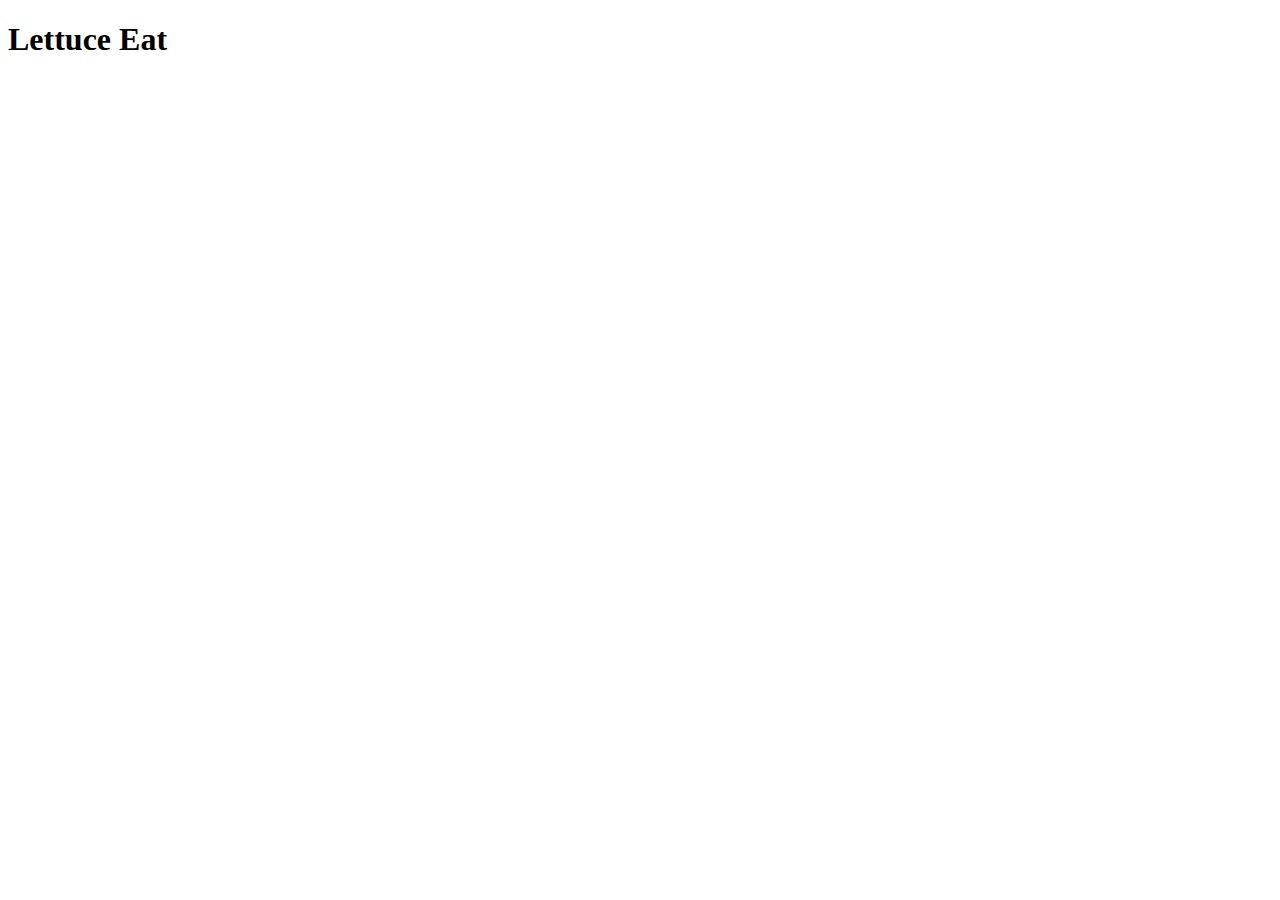
==== index.html @ 5032f1f9 "ordering files, will implement db table loading next" ====
<!DOCTYPE html>
<html lang="en" dir="ltr">
  <head>
    <meta charset="utf-8">
    <title>Lettuce Eat</title>
    <link href="style.css" rel="stylesheet" type="text/css"/>
  </head>
  <body>

    <h1>Lettuce Eat</h1>

    <form action="dbConn.php" method="post">

      

    </form>

  </body>
</html>
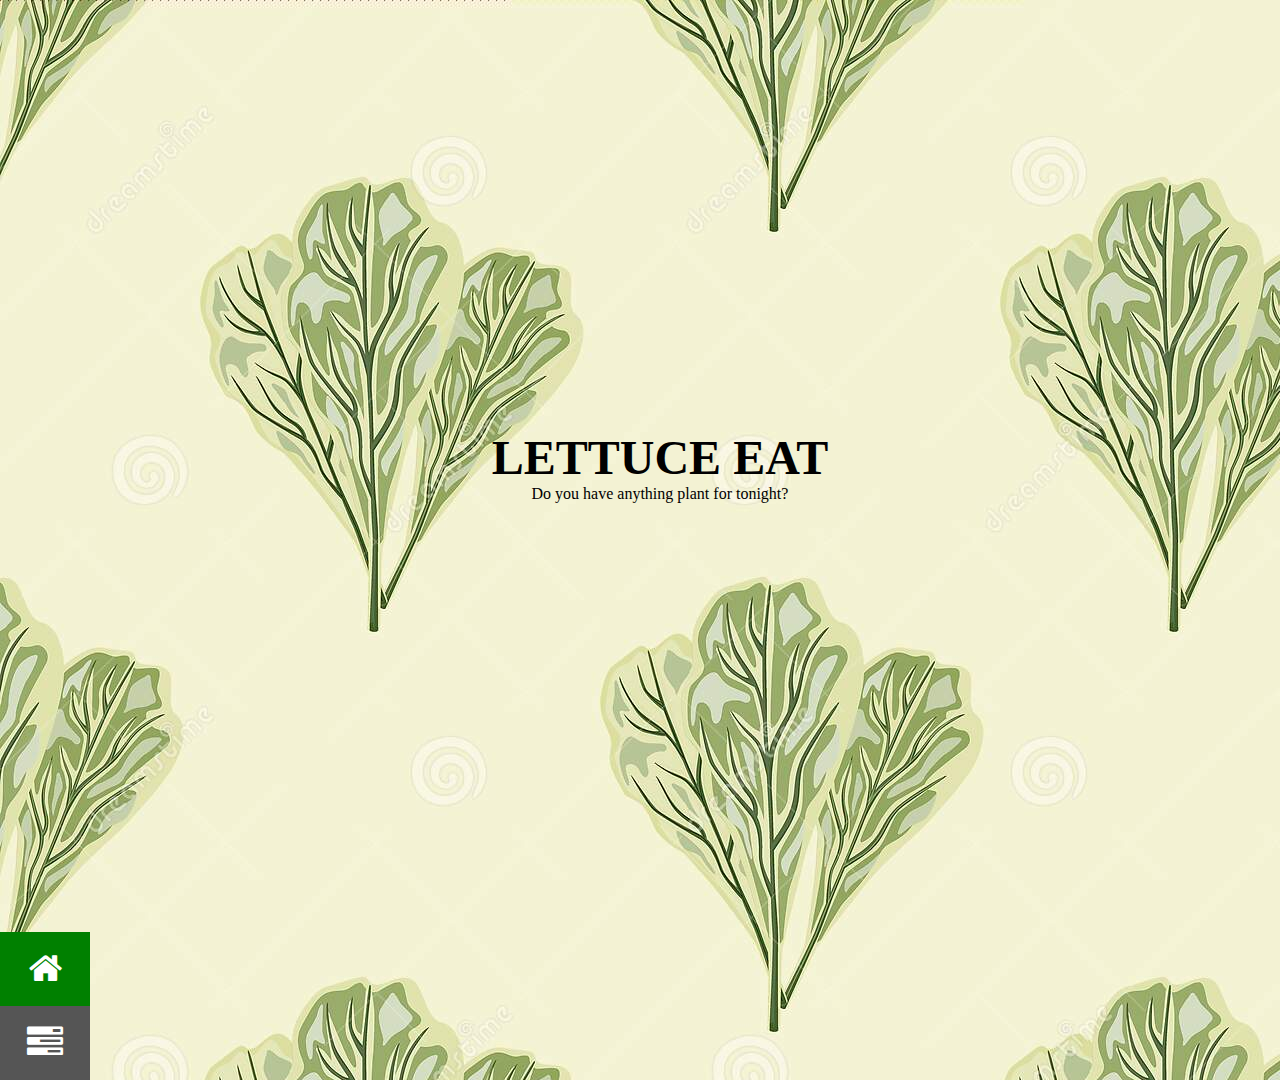
==== commit a59489e2: "test->index" ====
--- a/index.html
+++ b/index.html
@@ -1,19 +1,66 @@
 <!DOCTYPE html>
-<html lang="en" dir="ltr">
-  <head>
-    <meta charset="utf-8">
-    <title>Lettuce Eat</title>
-    <link href="style.css" rel="stylesheet" type="text/css"/>
-  </head>
-  <body>
+<html>
 
-    <h1>Lettuce Eat</h1>
+<!-- //https://www.w3schools.com/howto/tryit.asp?filename=tryhow_css_icon_bar_v -->
+<meta name="viewport" content="width=device-width, initial-scale=1">
+<link rel="stylesheet" href="https://cdnjs.cloudflare.com/ajax/libs/font-awesome/4.7.0/css/font-awesome.min.css">
+<menu style="text-align:center">
 
-    <form action="dbConn.php" method="post">
 
-      
+   <div class="name">
+     <p>
+       <b><font face="cursive" size=40>LETTUCE EAT</font></b>
+       <br>Do you have anything plant for tonight?
+     </p>
+   </div>
 
-    </form>
+</menu>
+<style>
+    menu {
+        display: flex;
+        justify-content: center;
+        align-items: center;
+        text-align: center;
+        min-height: 100vh;
+    }
 
-  </body>
+    body {
+        margin: 0;
+        background-image: url('lettucepic.jpg');
+    }
+
+    .icon-bar {
+        width: 90px;
+        background-color: #555;
+    }
+
+    .icon-bar a {
+        display: block;
+        text-align: center;
+        padding: 16px;
+        transition: all 0.3s ease;
+        color: white;
+        font-size: 36px;
+    }
+
+    .icon-bar a:hover {
+        background-color: grey;
+    }
+
+    .active {
+        background-color: green;
+    }
+</style>
+
+
+<body>
+
+    <div class="icon-bar">
+        <a href="menu.html" href="" class="active" href="#"><i class="fa fa-home"></i></a>
+        <a href="login.html"><i class="fa fa-tasks"></i></a>
+
+    </div>
+
+</body>
+
 </html>
